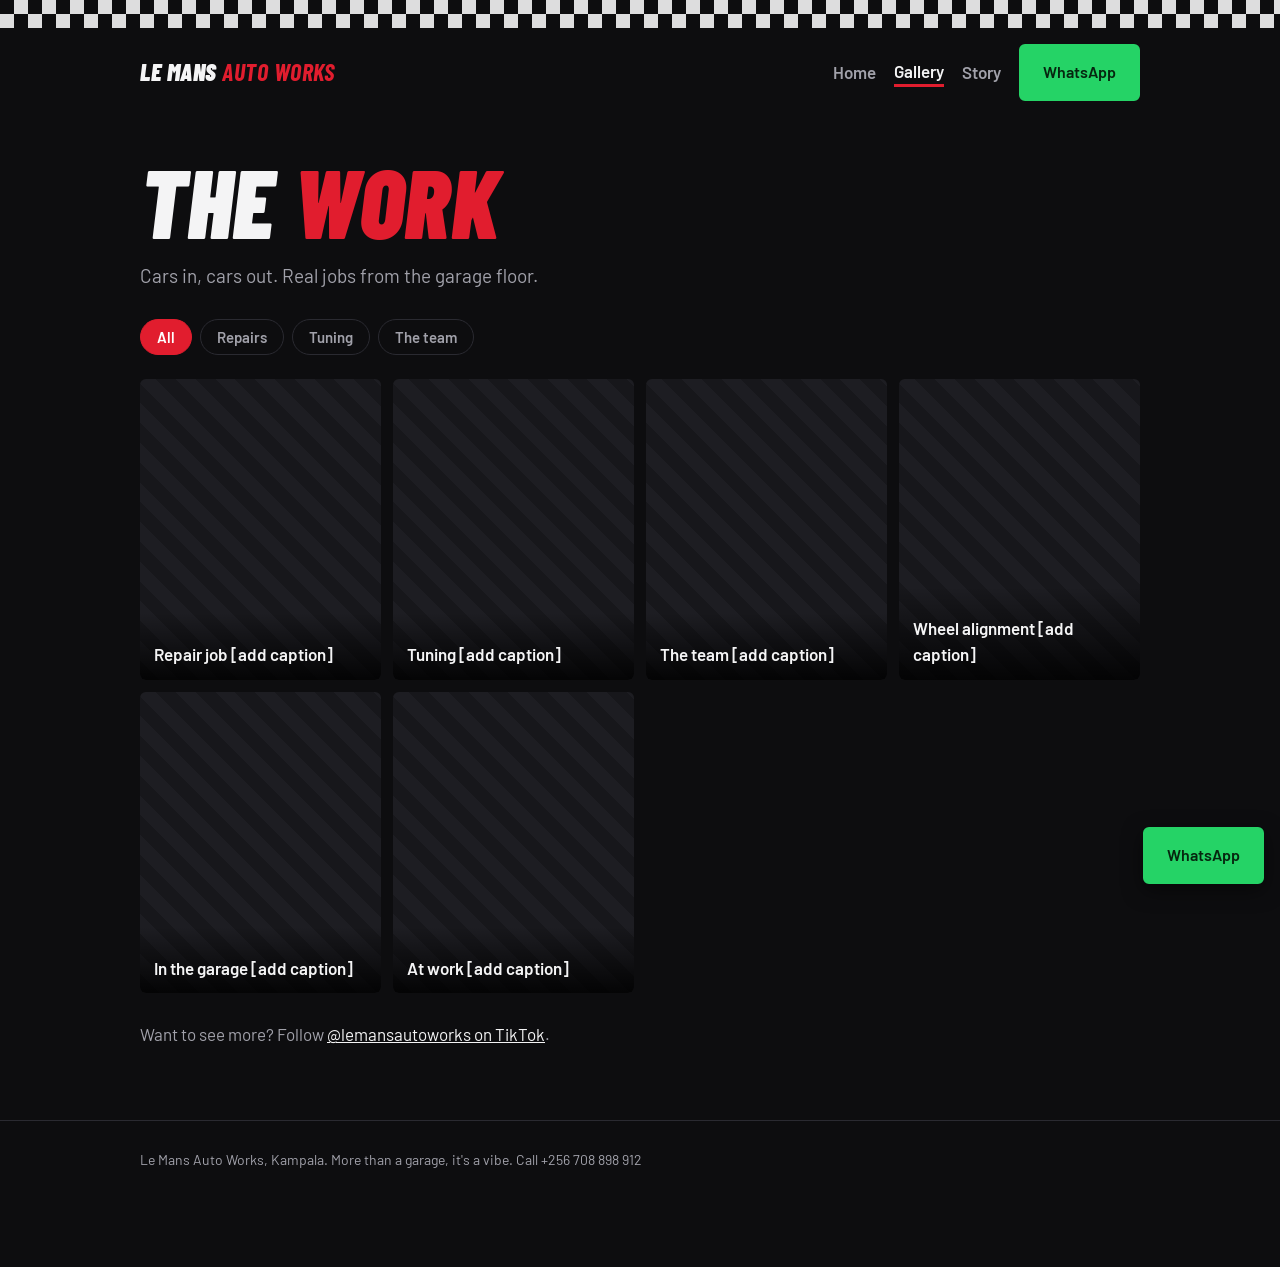
==== gallery.html @ 5553fe6b "v1.2" ====
<!DOCTYPE html><html lang="en"><head><meta charset="utf-8"><meta name="viewport" content="width=device-width, initial-scale=1, viewport-fit=cover"><link rel="preconnect" href="https://fonts.googleapis.com"><link href="https://fonts.googleapis.com/css2?family=Barlow+Condensed:ital,wght@1,800;1,900&family=Barlow:wght@400;500;600&display=swap" rel="stylesheet"><link rel="stylesheet" href="style.css"><title>Gallery | Le Mans Auto Works</title></head><body>
<div class="flag" aria-hidden="true"></div>
<header class="wrap"><nav>
<a class="logo d" href="index.html">Le Mans <b>Auto Works</b></a>
<div class="links"><a href="index.html">Home</a><a href="gallery.html" aria-current="page">Gallery</a><a href="story.html">Story</a><a class="btn wa" href="https://wa.me/256708898912?text=Hi%20Le%20Mans%2C%20I%27d%20like%20to%20book%20a%20service.">WhatsApp</a></div>
</nav></header>
<main><div class="wrap" style="padding-top:40px;padding-bottom:56px">
<h1 class="d" style="font-size:clamp(48px,10vw,96px);margin:0 0 16px">The <span style="color:var(--red)">work</span></h1>
<p class="lead">Cars in, cars out. Real jobs from the garage floor.</p>
<div class="filters" role="group" aria-label="Filter gallery">
<button aria-pressed="true" data-f="all">All</button><button aria-pressed="false" data-f="repairs">Repairs</button><button aria-pressed="false" data-f="tuning">Tuning</button><button aria-pressed="false" data-f="team">The team</button>
</div>
<!-- To add photos: drop files in /images and match the names below. Placeholders show until the file exists. -->
<div class="gal">
<figure class="tile" data-c="repairs"><img src="images/work-1.jpg" alt="Repair in progress at Le Mans Auto Works" loading="lazy" onerror="this.remove()"><figcaption>Repair job [add caption]</figcaption></figure>
<figure class="tile" data-c="tuning"><img src="images/work-2.jpg" alt="Tuned car" loading="lazy" onerror="this.remove()"><figcaption>Tuning [add caption]</figcaption></figure>
<figure class="tile" data-c="team"><img src="images/team-1.jpg" alt="The Le Mans team" loading="lazy" onerror="this.remove()"><figcaption>The team [add caption]</figcaption></figure>
<figure class="tile" data-c="repairs"><img src="images/work-3.jpg" alt="Wheel alignment" loading="lazy" onerror="this.remove()"><figcaption>Wheel alignment [add caption]</figcaption></figure>
<figure class="tile" data-c="tuning"><img src="images/work-4.jpg" alt="Sports car in the garage" loading="lazy" onerror="this.remove()"><figcaption>In the garage [add caption]</figcaption></figure>
<figure class="tile" data-c="team"><img src="images/team-2.jpg" alt="Mechanic at work" loading="lazy" onerror="this.remove()"><figcaption>At work [add caption]</figcaption></figure>
</div>
<p class="info" style="margin-top:28px">Want to see more? Follow <a href="https://www.tiktok.com/@lemansautoworks" style="color:var(--text)" rel="noopener">@lemansautoworks on TikTok</a>.</p>
</div></main>
<script>
document.querySelectorAll('.filters button').forEach(function(b){b.addEventListener('click',function(){
document.querySelectorAll('.filters button').forEach(function(x){x.setAttribute('aria-pressed',x===b)});
document.querySelectorAll('.tile').forEach(function(t){t.hidden=!(b.dataset.f==='all'||t.dataset.c===b.dataset.f)})})});
</script>
<footer><div class="wrap">Le Mans Auto Works, Kampala. More than a garage, it&#39;s a vibe. Call +256 708 898 912</div></footer><a class="btn wa float" href="https://wa.me/256708898912" aria-label="Chat on WhatsApp">WhatsApp</a></body></html>
---- style.css ----
:root{--bg:#0d0d0f;--panel:#17171b;--line:#2a2a31;--text:#f4f4f5;--muted:#a1a1aa;--red:#e11d2e;--red-d:#a80f1d;--wa:#25d366;box-sizing:border-box;padding-top:env(safe-area-inset-top,0px);padding-bottom:env(safe-area-inset-bottom,0px)}
@media (prefers-color-scheme:dark){:root:not([data-theme="light"]){--bg:#0d0d0f;--text:#f4f4f5}}
:root[data-theme="dark"]{--bg:#0d0d0f;--text:#f4f4f5}
html{scroll-padding-top:env(safe-area-inset-top,0px);scroll-behavior:smooth}
*,*::before,*::after{box-sizing:inherit}
body{margin:0;background:var(--bg);color:var(--text);font:400 17px/1.55 Barlow,system-ui,sans-serif}
.d{font-family:"Barlow Condensed","Arial Narrow",Impact,sans-serif;font-style:italic;font-weight:900;text-transform:uppercase;line-height:.92;letter-spacing:.5px}
.wrap{max-width:1040px;margin:0 auto;padding:0 20px}
.flag{height:28px;background:conic-gradient(var(--text) 25%,var(--bg) 0 50%,var(--text) 0 75%,var(--bg) 0) 0 0/28px 28px;opacity:.9}
nav{display:flex;justify-content:space-between;align-items:center;gap:12px;padding:16px 0;flex-wrap:wrap}
.logo{font-size:24px;color:var(--text);text-decoration:none}.logo b{color:var(--red)}
.links{display:flex;gap:18px;align-items:center}
.links a:not(.btn){color:var(--muted);text-decoration:none;font-weight:600}
.links a[aria-current]{color:var(--text);border-bottom:3px solid var(--red)}
.btn{display:inline-block;padding:14px 22px;border-radius:6px;font-weight:600;text-decoration:none;color:#fff;background:var(--red);border:2px solid var(--red);cursor:pointer;font-family:inherit;font-size:16px}
.btn:hover{background:var(--red-d)}
.btn.wa{background:var(--wa);border-color:var(--wa);color:#06260f}
.btn.ghost{background:none;border-color:var(--line);color:var(--text)}
a:focus-visible,.btn:focus-visible{outline:3px solid #fff;outline-offset:3px}
.hero{padding:56px 0 64px}
.hero h1{font-size:clamp(56px,13vw,132px);margin:0 0 22px}
.hero h1 span{display:block}.hero h1 .r{color:var(--red)}
.hero p,.lead{max-width:540px;color:var(--muted);font-size:19px;margin:0 0 28px}
.cta{display:flex;flex-wrap:wrap;gap:12px}
h2{font-size:clamp(34px,6vw,54px);margin:0 0 28px}
section{padding:56px 0;border-top:1px solid var(--line)}
.grid{display:grid;grid-template-columns:repeat(auto-fit,minmax(220px,1fr));gap:16px}
.card{background:var(--panel);border-left:4px solid var(--red);padding:20px}
.card h3{margin:0 0 6px;font-size:22px}.card p{margin:0;color:var(--muted);font-size:16px}
.split{display:grid;grid-template-columns:repeat(auto-fit,minmax(280px,1fr));gap:28px;align-items:start}
.panel{background:var(--panel);padding:24px;border-radius:6px}
.panel ul{margin:14px 0 20px;padding-left:20px;color:var(--muted)}
form{display:grid;gap:12px}
label{font-size:14px;color:var(--muted);display:grid;gap:4px}
input,select,textarea{font:inherit;color:var(--text);background:var(--bg);border:1px solid var(--line);border-radius:6px;padding:12px}
.info{color:var(--muted)}.info b{color:var(--text)}
/* gallery */
.filters{display:flex;flex-wrap:wrap;gap:8px;margin-bottom:24px}
.filters button{background:none;color:var(--muted);border:1px solid var(--line);border-radius:99px;padding:8px 16px;font:600 15px Barlow,sans-serif;cursor:pointer}
.filters button[aria-pressed="true"]{background:var(--red);border-color:var(--red);color:#fff}
.gal{display:grid;grid-template-columns:repeat(auto-fill,minmax(240px,1fr));gap:12px}
.tile{position:relative;margin:0;aspect-ratio:4/5;background:repeating-linear-gradient(45deg,var(--panel) 0 14px,#1d1d22 14px 28px);overflow:hidden;border-radius:6px}
.tile img{position:absolute;inset:0;width:100%;height:100%;object-fit:cover}
.tile figcaption{position:absolute;left:0;right:0;bottom:0;padding:28px 14px 12px;font-weight:600;background:linear-gradient(transparent,rgba(0,0,0,.85))}
.tile[hidden]{display:none}
/* story: race log */
.log{list-style:none;margin:0;padding:0;border-left:4px solid var(--red)}
.log li{padding:0 0 36px 28px;position:relative}
.log li::before{content:"";position:absolute;left:-12px;top:4px;width:20px;height:20px;background:conic-gradient(var(--text) 25%,var(--bg) 0 50%,var(--text) 0 75%,var(--bg) 0) 0 0/10px 10px;border:2px solid var(--red)}
.log h3{margin:0 0 6px;font-size:28px}.log p{margin:0;color:var(--muted);max-width:560px}
footer{padding:28px 0 96px;border-top:1px solid var(--line);color:var(--muted);font-size:14px}
.float{position:fixed;right:16px;bottom:calc(16px + env(safe-area-inset-bottom,0px));z-index:9;box-shadow:0 6px 20px rgba(0,0,0,.5)}
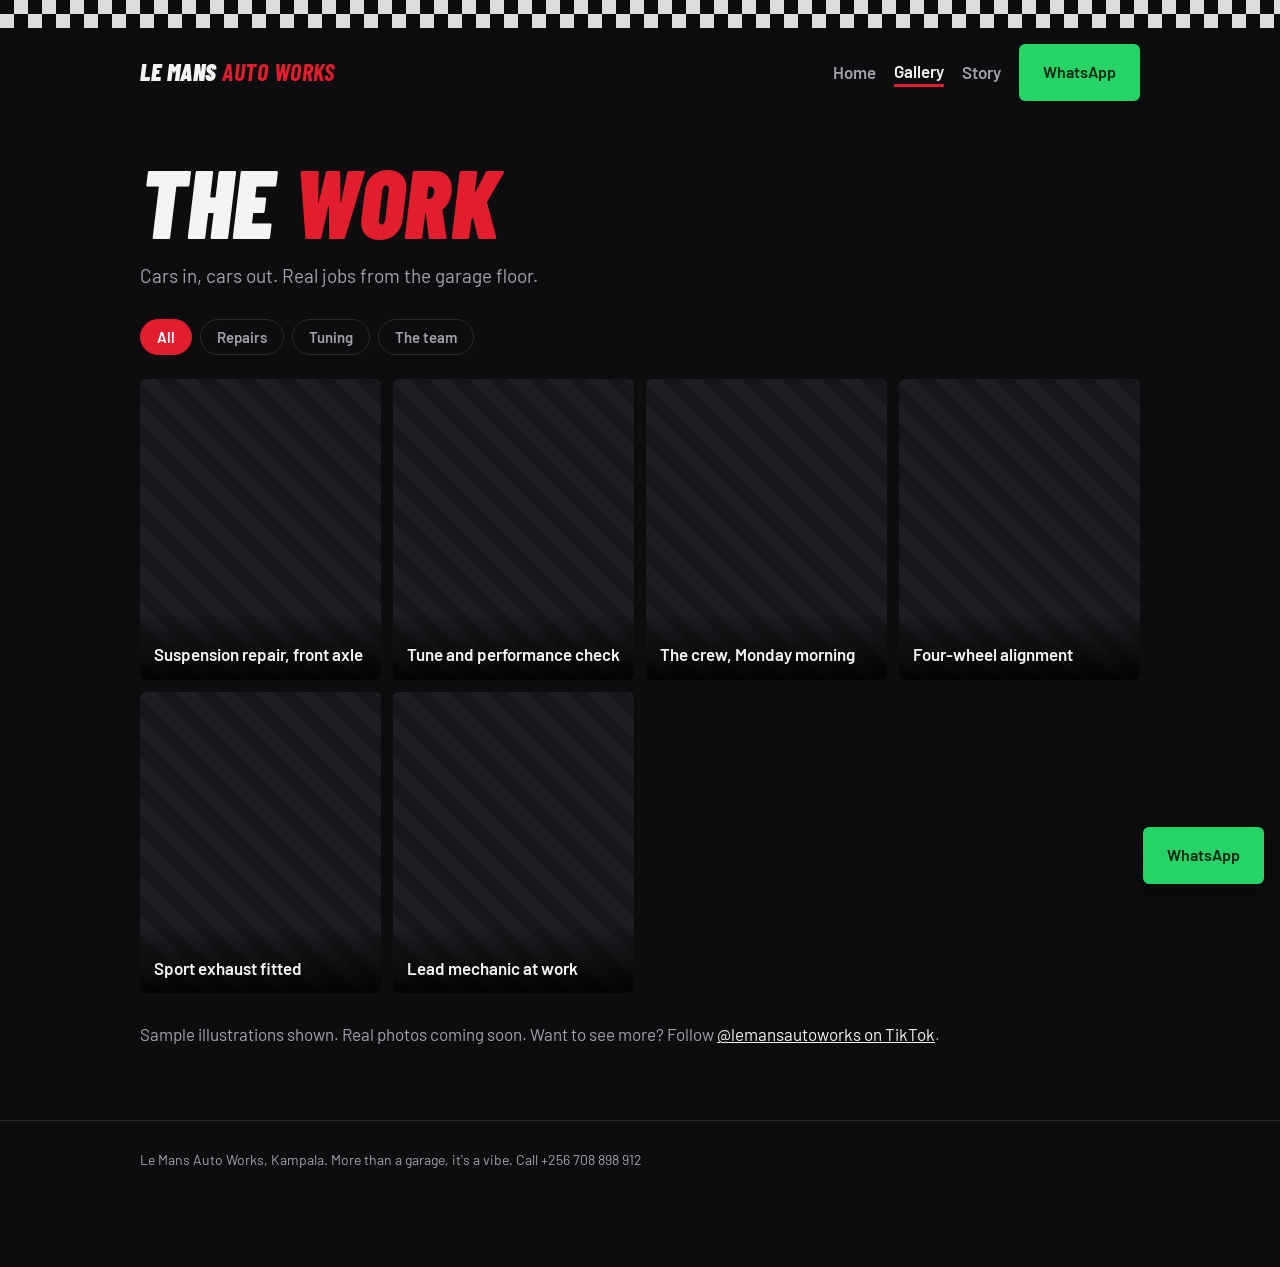
==== commit fc5cb3d5: "v1.3" ====
--- a/gallery.html
+++ b/gallery.html
@@ -12,14 +12,14 @@
 </div>
 <!-- To add photos: drop files in /images and match the names below. Placeholders show until the file exists. -->
 <div class="gal">
-<figure class="tile" data-c="repairs"><img src="images/work-1.jpg" alt="Repair in progress at Le Mans Auto Works" loading="lazy" onerror="this.remove()"><figcaption>Repair job [add caption]</figcaption></figure>
-<figure class="tile" data-c="tuning"><img src="images/work-2.jpg" alt="Tuned car" loading="lazy" onerror="this.remove()"><figcaption>Tuning [add caption]</figcaption></figure>
-<figure class="tile" data-c="team"><img src="images/team-1.jpg" alt="The Le Mans team" loading="lazy" onerror="this.remove()"><figcaption>The team [add caption]</figcaption></figure>
-<figure class="tile" data-c="repairs"><img src="images/work-3.jpg" alt="Wheel alignment" loading="lazy" onerror="this.remove()"><figcaption>Wheel alignment [add caption]</figcaption></figure>
-<figure class="tile" data-c="tuning"><img src="images/work-4.jpg" alt="Sports car in the garage" loading="lazy" onerror="this.remove()"><figcaption>In the garage [add caption]</figcaption></figure>
-<figure class="tile" data-c="team"><img src="images/team-2.jpg" alt="Mechanic at work" loading="lazy" onerror="this.remove()"><figcaption>At work [add caption]</figcaption></figure>
+<figure class="tile" data-c="repairs"><img src="images/work-1.svg" alt="Suspension repair, front axle" loading="lazy" onerror="this.remove()"><figcaption>Suspension repair, front axle</figcaption></figure>
+<figure class="tile" data-c="tuning"><img src="images/work-2.svg" alt="Tune and performance check" loading="lazy" onerror="this.remove()"><figcaption>Tune and performance check</figcaption></figure>
+<figure class="tile" data-c="team"><img src="images/team-1.svg" alt="The crew, Monday morning" loading="lazy" onerror="this.remove()"><figcaption>The crew, Monday morning</figcaption></figure>
+<figure class="tile" data-c="repairs"><img src="images/work-3.svg" alt="Four-wheel alignment" loading="lazy" onerror="this.remove()"><figcaption>Four-wheel alignment</figcaption></figure>
+<figure class="tile" data-c="tuning"><img src="images/work-4.svg" alt="Sport exhaust fitted" loading="lazy" onerror="this.remove()"><figcaption>Sport exhaust fitted</figcaption></figure>
+<figure class="tile" data-c="team"><img src="images/team-2.svg" alt="Lead mechanic at work" loading="lazy" onerror="this.remove()"><figcaption>Lead mechanic at work</figcaption></figure>
 </div>
-<p class="info" style="margin-top:28px">Want to see more? Follow <a href="https://www.tiktok.com/@lemansautoworks" style="color:var(--text)" rel="noopener">@lemansautoworks on TikTok</a>.</p>
+<p class="info" style="margin-top:28px">Sample illustrations shown. Real photos coming soon. Want to see more? Follow <a href="https://www.tiktok.com/@lemansautoworks" style="color:var(--text)" rel="noopener">@lemansautoworks on TikTok</a>.</p>
 </div></main>
 <script>
 document.querySelectorAll('.filters button').forEach(function(b){b.addEventListener('click',function(){
